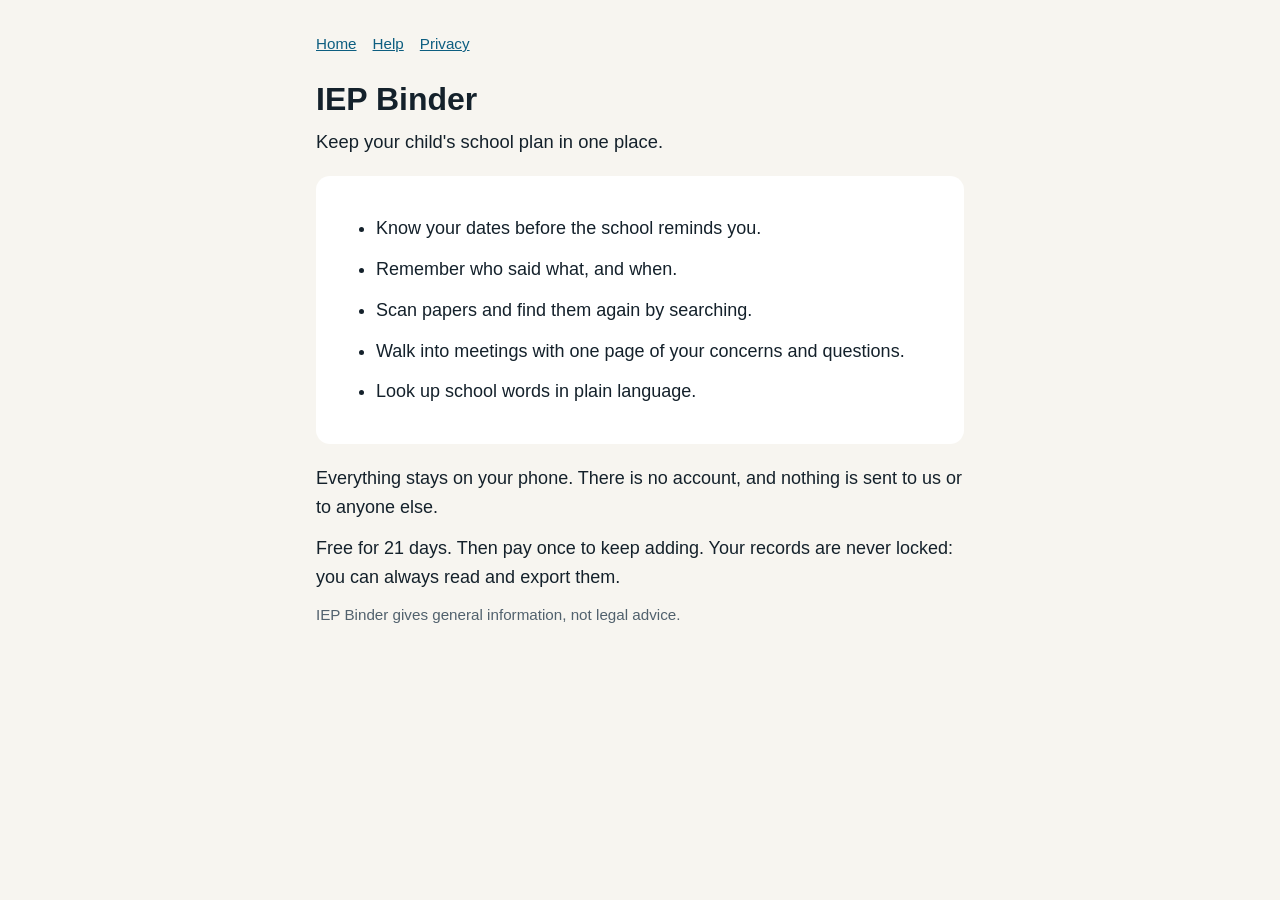
==== index.html @ 51d02284 "IEP Binder public pages: home, privacy, help Co-Authored-By: Claude Fable 5.2 <noreply@anthropic.com" ====
<!doctype html>
<html lang="en">
<head>
<meta charset="utf-8">
<meta name="viewport" content="width=device-width, initial-scale=1">
<title>IEP Binder</title>
<meta name="description" content="IEP Binder keeps your child's school plan in one place, privately, on your phone.">
<link rel="stylesheet" href="style.css">
</head>
<body>
<main>
<nav><a href="index.html">Home</a><a href="support.html">Help</a><a href="privacy.html">Privacy</a></nav>
<h1>IEP Binder</h1>
<p class="lead">Keep your child's school plan in one place.</p>
<div class="card">
<ul>
<li>Know your dates before the school reminds you.</li>
<li>Remember who said what, and when.</li>
<li>Scan papers and find them again by searching.</li>
<li>Walk into meetings with one page of your concerns and questions.</li>
<li>Look up school words in plain language.</li>
</ul>
</div>
<p>Everything stays on your phone. There is no account, and nothing is sent to us or to anyone else.</p>
<p>Free for 21 days. Then pay once to keep adding. Your records are never locked: you can always read and export them.</p>
<p class="muted">IEP Binder gives general information, not legal advice.</p>
</main>
</body>
</html>
---- style.css ----
:root { color-scheme: light dark; --ink:#14212b; --muted:#51616d; --bg:#f7f5f0; --card:#ffffff; --accent:#0d5e80; }
@media (prefers-color-scheme: dark) { :root { --ink:#eef3f6; --muted:#a9b8c2; --bg:#10181d; --card:#18232a; --accent:#73cce6; } }
* { box-sizing: border-box; }
body { margin:0; background:var(--bg); color:var(--ink); font: 18px/1.6 -apple-system, BlinkMacSystemFont, "Segoe UI", Roboto, sans-serif; }
main { max-width: 680px; margin: 0 auto; padding: 32px 16px 64px; }
h1 { font-size: 2rem; line-height: 1.2; margin: 0 0 8px; }
h2 { font-size: 1.25rem; margin: 32px 0 8px; }
p, li { margin: 0 0 12px; }
.lead { font-size: 1.15rem; }
.card { background: var(--card); border-radius: 14px; padding: 20px; margin: 20px 0; }
.muted { color: var(--muted); font-size: 0.95rem; }
a { color: var(--accent); }
nav { margin-bottom: 24px; font-size: 0.95rem; }
nav a { margin-right: 16px; }
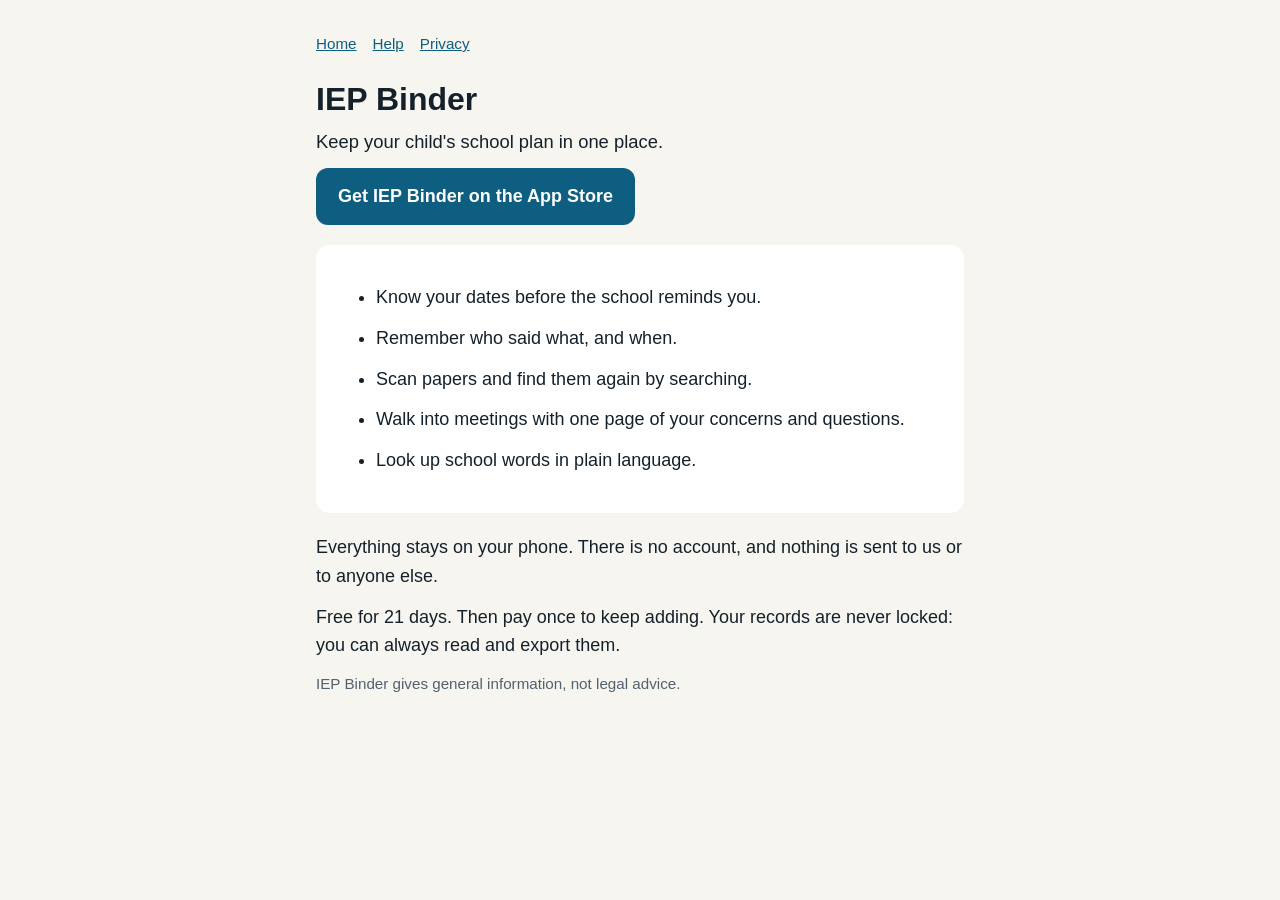
==== commit bf225170: "Add share card, icons and App Store link Co-Authored-By: Claude Fable 5.2 <noreply@anthropic.com> Cl" ====
--- a/index.html
+++ b/index.html
@@ -5,13 +5,13 @@
 <meta name="viewport" content="width=device-width, initial-scale=1">
 <title>IEP Binder</title>
 <meta name="description" content="IEP Binder keeps your child's school plan in one place, privately, on your phone.">
-<link rel="stylesheet" href="style.css">
+<meta property="og:type" content="website"><meta property="og:site_name" content="IEP Binder"><meta property="og:title" content="IEP Binder: your child's IEP, organized"><meta property="og:description" content="Keep your child's IEP, school papers and every call with the school in one private place. Free to try on iPhone and iPad."><meta property="og:image" content="https://grobestreet.github.io/iep-binder-site/share.png"><meta property="og:image:width" content="1200"><meta property="og:image:height" content="630"><meta property="og:url" content="https://grobestreet.github.io/iep-binder-site/"><meta name="twitter:card" content="summary_large_image"><meta name="twitter:image" content="https://grobestreet.github.io/iep-binder-site/share.png"><meta name="apple-itunes-app" content="app-id=6835721036"><link rel="icon" type="image/png" href="favicon.png"><link rel="apple-touch-icon" href="apple-touch-icon.png"><link rel="stylesheet" href="style.css">
 </head>
 <body>
 <main>
 <nav><a href="index.html">Home</a><a href="support.html">Help</a><a href="privacy.html">Privacy</a></nav>
 <h1>IEP Binder</h1>
-<p class="lead">Keep your child's school plan in one place.</p>
+<p class="lead">Keep your child's school plan in one place.</p><p><a class="btn" href="https://apps.apple.com/us/app/iep-binder/id6835721036">Get IEP Binder on the App Store</a></p>
 <div class="card">
 <ul>
 <li>Know your dates before the school reminds you.</li>
--- a/style.css
+++ b/style.css
@@ -12,3 +12,6 @@
 a { color: var(--accent); }
 nav { margin-bottom: 24px; font-size: 0.95rem; }
 nav a { margin-right: 16px; }
+
+.btn { display:inline-block; background:var(--accent); color:#fff; padding:14px 22px; border-radius:12px; text-decoration:none; font-weight:600; }
+@media (prefers-color-scheme: dark) { .btn { color:#10181d; } }
